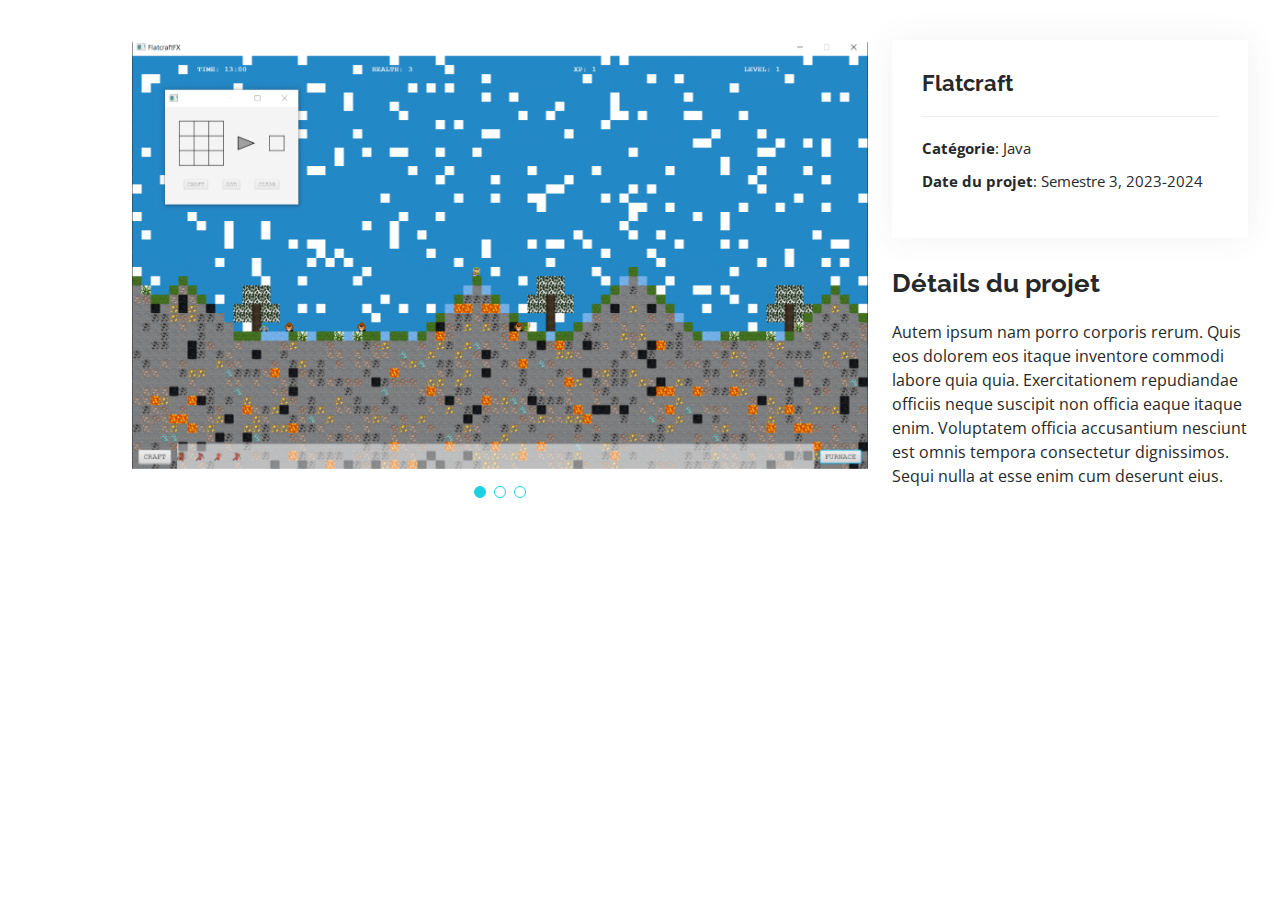
==== flatcraft-details.html @ 6a4b7704 "Initialisation du projet" ====
<!DOCTYPE html>
<html lang="en">
  <head>
    <meta charset="utf-8" />
    <meta content="width=device-width, initial-scale=1.0" name="viewport" />

    <title>Portfolio Details - Personal Bootstrap Template</title>
    <meta content="" name="description" />
    <meta content="" name="keywords" />

    <!-- Favicons -->
    <link href="assets/img/favicon.png" rel="icon" />
    <link href="assets/img/apple-touch-icon.png" rel="apple-touch-icon" />

    <!-- Google Fonts -->
    <link
      href="https://fonts.googleapis.com/css?family=Open+Sans:300,300i,400,400i,600,600i,700,700i|Raleway:300,300i,400,400i,500,500i,600,600i,700,700i|Poppins:300,300i,400,400i,500,500i,600,600i,700,700i"
      rel="stylesheet"
    />

    <!-- Vendor CSS Files -->
    <link href="assets/vendor/aos/aos.css" rel="stylesheet" />
    <link
      href="assets/vendor/bootstrap/css/bootstrap.min.css"
      rel="stylesheet"
    />
    <link
      href="assets/vendor/bootstrap-icons/bootstrap-icons.css"
      rel="stylesheet"
    />
    <link href="assets/vendor/boxicons/css/boxicons.min.css" rel="stylesheet" />
    <link
      href="assets/vendor/glightbox/css/glightbox.min.css"
      rel="stylesheet"
    />
    <link href="assets/vendor/swiper/swiper-bundle.min.css" rel="stylesheet" />

    <!-- Template Main CSS File -->
    <link href="assets/css/style.css" rel="stylesheet" />

    <!-- =======================================================
  * Template Name: MyResume
  * Updated: Nov 17 2023 with Bootstrap v5.3.2
  * Template URL: https://bootstrapmade.com/free-html-bootstrap-template-my-resume/
  * Author: BootstrapMade.com
  * License: https://bootstrapmade.com/license/
  ======================================================== -->
  </head>

  <body>
    <main id="main">
      <!-- ======= Portfolio Details Section ======= -->
      <section id="portfolio-details" class="portfolio-details">
        <div class="container">
          <div class="row gy-4">
            <div class="col-lg-8">
              <div class="portfolio-details-slider swiper">
                <div class="swiper-wrapper align-items-center">
                  <div class="swiper-slide">
                    <img
                      src="assets/img/portfolio/Flatcraft-details-1.png"
                      alt=""
                    />
                  </div>

                  <div class="swiper-slide">
                    <img
                      src="assets/img/portfolio/Flatcraft-details-2.png"
                      alt=""
                    />
                  </div>

                  <div class="swiper-slide">
                    <img
                      src="assets/img/portfolio/Flatcraft-details-3.png"
                      alt=""
                    />
                  </div>
                </div>
                <div class="swiper-pagination"></div>
              </div>
            </div>

            <div class="col-lg-4">
              <div class="portfolio-info">
                <h3>Flatcraft</h3>
                <ul>
                  <li><strong>Catégorie</strong>: Java</li>

                  <li>
                    <strong>Date du projet</strong>: Semestre 3, 2023-2024
                  </li>
                </ul>
              </div>
              <div class="portfolio-description">
                <h2>Détails du projet</h2>
                <p>
                  Autem ipsum nam porro corporis rerum. Quis eos dolorem eos
                  itaque inventore commodi labore quia quia. Exercitationem
                  repudiandae officiis neque suscipit non officia eaque itaque
                  enim. Voluptatem officia accusantium nesciunt est omnis
                  tempora consectetur dignissimos. Sequi nulla at esse enim cum
                  deserunt eius.
                </p>
              </div>
            </div>
          </div>
        </div>
      </section>
      <!-- End Portfolio Details Section -->
    </main>
    <!-- End #main -->

    <div id="preloader"></div>
    <a
      href="#"
      class="back-to-top d-flex align-items-center justify-content-center"
      ><i class="bi bi-arrow-up-short"></i
    ></a>

    <!-- Vendor JS Files -->
    <script src="assets/vendor/purecounter/purecounter_vanilla.js"></script>
    <script src="assets/vendor/aos/aos.js"></script>
    <script src="assets/vendor/bootstrap/js/bootstrap.bundle.min.js"></script>
    <script src="assets/vendor/glightbox/js/glightbox.min.js"></script>
    <script src="assets/vendor/isotope-layout/isotope.pkgd.min.js"></script>
    <script src="assets/vendor/swiper/swiper-bundle.min.js"></script>
    <script src="assets/vendor/typed.js/typed.umd.js"></script>
    <script src="assets/vendor/waypoints/noframework.waypoints.js"></script>
    <script src="assets/vendor/php-email-form/validate.js"></script>

    <!-- Template Main JS File -->
    <script src="assets/js/main.js"></script>
  </body>
</html>
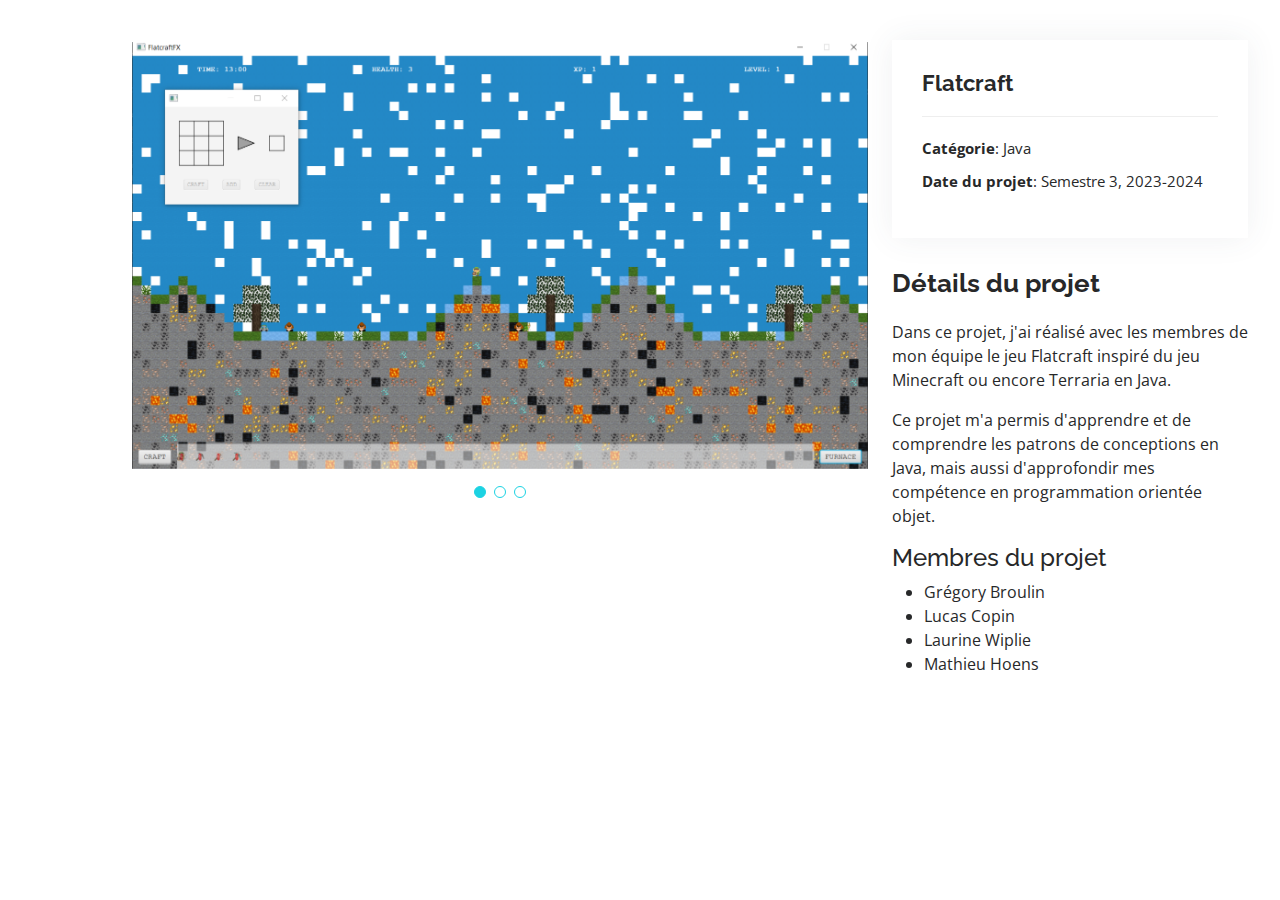
==== commit 3310e927: "Ajout des projets" ====
--- a/flatcraft-details.html
+++ b/flatcraft-details.html
@@ -95,13 +95,22 @@
               <div class="portfolio-description">
                 <h2>Détails du projet</h2>
                 <p>
-                  Autem ipsum nam porro corporis rerum. Quis eos dolorem eos
-                  itaque inventore commodi labore quia quia. Exercitationem
-                  repudiandae officiis neque suscipit non officia eaque itaque
-                  enim. Voluptatem officia accusantium nesciunt est omnis
-                  tempora consectetur dignissimos. Sequi nulla at esse enim cum
-                  deserunt eius.
+                  Dans ce projet, j'ai réalisé avec les membres de mon équipe le
+                  jeu Flatcraft inspiré du jeu Minecraft ou encore Terraria en
+                  Java.
                 </p>
+                <p>
+                  Ce projet m'a permis d'apprendre et de comprendre les patrons
+                  de conceptions en Java, mais aussi d'approfondir mes
+                  compétence en programmation orientée objet.
+                </p>
+                <h4>Membres du projet</h4>
+                <ul>
+                  <li>Grégory Broulin</li>
+                  <li>Lucas Copin</li>
+                  <li>Laurine Wiplie</li>
+                  <li>Mathieu Hoens</li>
+                </ul>
               </div>
             </div>
           </div>
